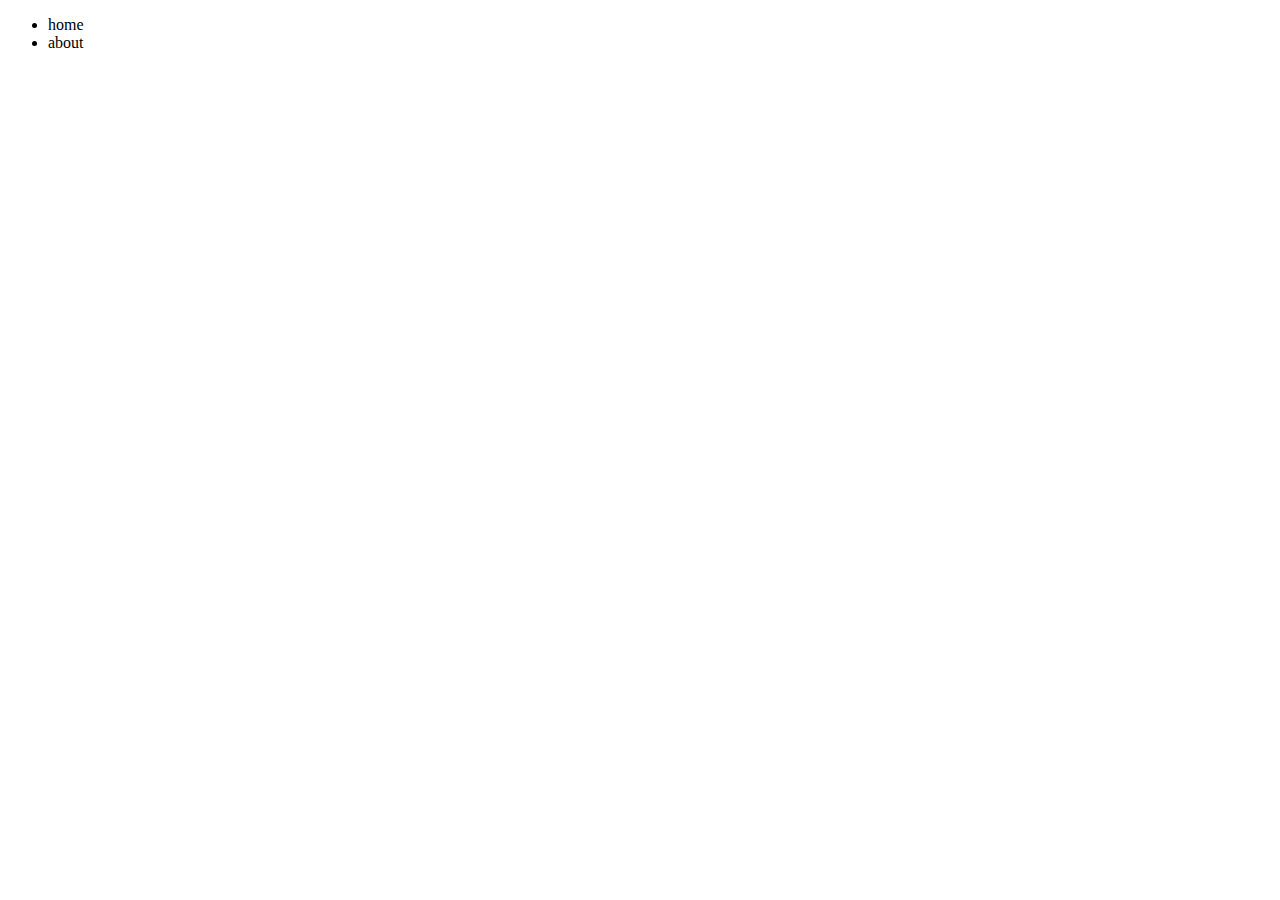
==== index.html @ 9b4b5ecd "create style.css" ====
<!DOCTYPE html>
<html lang="en">
  <head>
    <meta charset="UTF-8" />
    <meta name="viewport" content="width=device-width, initial-scale=1.0" />
    <link rel="stylesheet" href="css/style.css">
    <title>Document</title>
  </head>
  <body>
    <nav>
      <ul>
        <li>home</li>
        <li>about</li>
      </ul>
    </nav>
  </body>
</html>
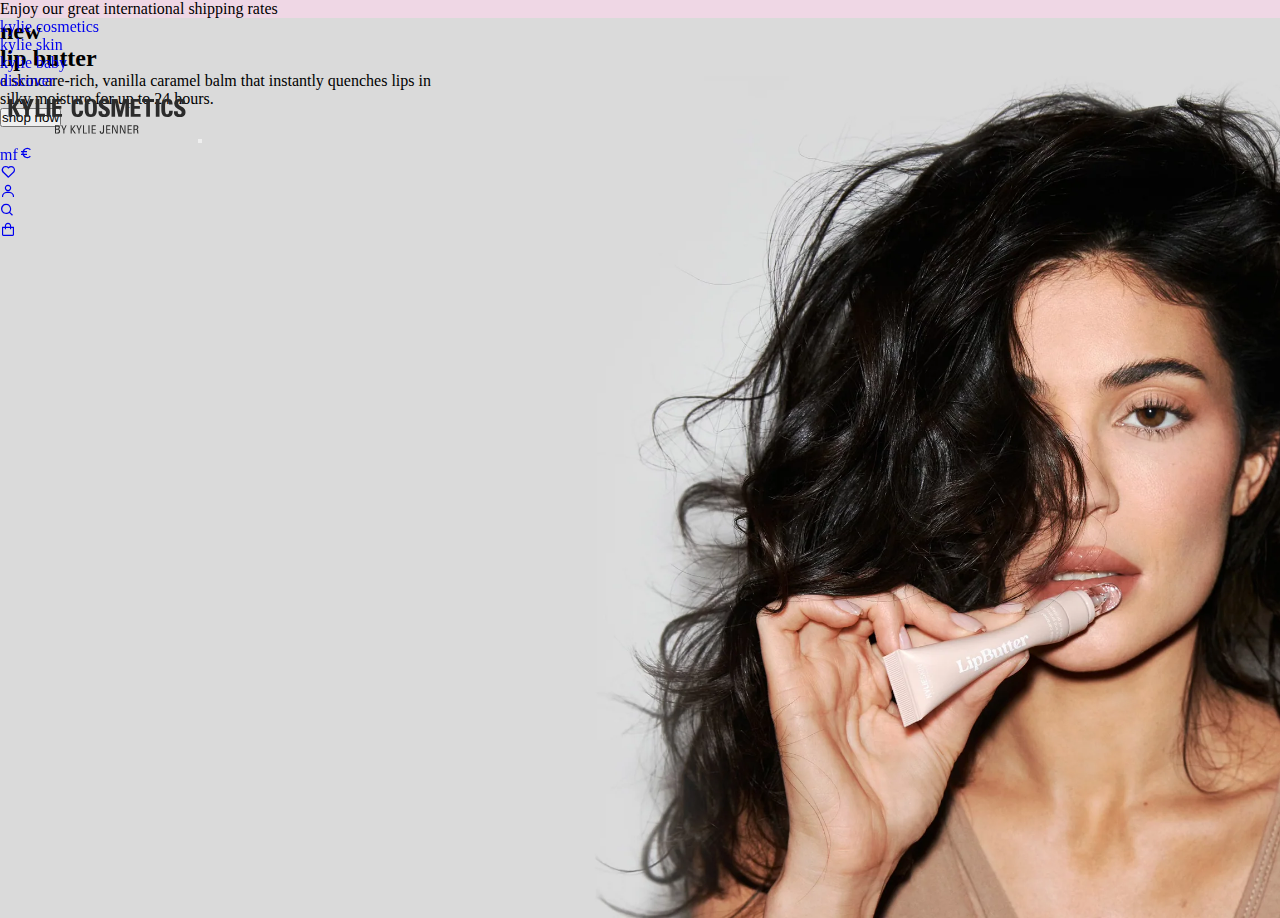
==== commit d0ef3567: "creat asssests" ====
--- a/index.html
+++ b/index.html
@@ -3,15 +3,103 @@
   <head>
     <meta charset="UTF-8" />
     <meta name="viewport" content="width=device-width, initial-scale=1.0" />
-    <link rel="stylesheet" href="css/style.css">
+    <link
+      href="https://unpkg.com/boxicons@2.1.4/css/boxicons.min.css"
+      rel="stylesheet"
+    />
+    <link rel="stylesheet" href="css/style.css" />
+    <link
+      href="https://cdn.jsdelivr.net/npm/bootstrap@5.3.2/dist/css/bootstrap.min.css"
+      rel="stylesheet"
+      integrity="sha384-T3c6CoIi6uLrA9TneNEoa7RxnatzjcDSCmG1MXxSR1GAsXEV/Dwwykc2MPK8M2HN"
+      crossorigin="anonymous"
+    />
     <title>Document</title>
   </head>
   <body>
-    <nav>
-      <ul>
-        <li>home</li>
-        <li>about</li>
-      </ul>
+    <nav class="navbar bg-body-tertiary p-0 ">
+      <div class="container-fluid" id="pink-nav">
+        <span class="navbar-text">
+          Enjoy our great international shipping rates
+        </span>
+      </div>
     </nav>
+    <nav class="navbar navbar-expand-lg w-100  " id="nav">
+      <div class="container-fluid w-100 ">
+        <div class="collapse navbar-collapse   " id="navbarNav">
+          <ul class="navbar-nav justify-content-between">
+            <li class="nav-item">
+              <a class="nav-link .active" href="#">kylie cosmetics</a>
+            </li>
+            <li class="nav-item">
+              <a class="nav-link" href="#">kylie skin</a>
+            </li>
+            <li class="nav-item">
+              <a class="nav-link" href="#">kylie baby</a>
+            </li>
+            <li class="nav-item">
+              <a class="nav-link" href="#">discover</a>
+            </li>
+            <a class="navbar-brand" href="#"
+              ><svg
+                width="194"
+                height="51"
+                viewBox="0 0 194 51"
+                fill="none"
+                xmlns="http://www.w3.org/2000/svg"
+              >
+                <path
+                  d="M16.5781 9.01584H20.6651L15.6978 16.9761L20.6651 26.7685H16.5152L12.3024 17.6711H12.2396V26.7685H8.52979V9.01584H12.2396V16.5971H12.3024L16.5781 9.01584V9.01584ZM25.1923 26.7054H28.9021V20.5772L33.8694 8.95265H30.0967L27.2673 16.4707L24.6264 8.95265H20.5394L25.1294 20.5772V26.7054H25.1923ZM44.9358 26.7054V23.7361H39.4026V8.95265H35.6928V26.7054H44.9358ZM46.6964 26.7054H50.4062V8.95265H46.6964V26.7054ZM62.0385 26.7054V23.9888H55.8765V18.8083H61.3468V16.0916H55.8765V11.7324H61.787V9.01584H52.1667V26.7685H62.0385V26.7054ZM115.107 26.7054V12.996H115.17L118.377 26.7054H121.898L125.293 12.996H125.356V26.7054H128.94V8.95265H123.218L120.263 21.0194H120.2L117.434 8.95265H111.523V26.7054H115.107V26.7054ZM140.572 26.7054V23.9888H134.41V18.8083H139.881V16.0916H134.41V11.7324H140.321V9.01584H130.701V26.7685H140.572V26.7054ZM142.144 9.01584V11.9851H146.231V26.7685H149.941V11.9851H154.028V9.01584H142.144ZM159.499 26.7054V8.95265H155.789V26.7054H159.499ZM77.7579 27.0213C81.2161 27.0213 83.1024 25.505 83.1024 20.7667H79.4555C79.3927 22.1566 79.4555 24.3678 77.7579 24.3678C75.6829 24.3678 75.4314 22.4093 75.4314 17.8606C75.4314 13.3119 75.6829 11.3534 77.7579 11.3534C78.8268 11.3534 79.2669 12.2379 79.2669 14.5754H82.9138C83.0396 10.7848 81.5305 8.69995 77.7579 8.69995C71.6587 8.69995 71.6587 13.1855 71.6587 17.8606C71.6587 22.4725 71.6587 27.0213 77.7579 27.0213V27.0213ZM90.7735 27.0213C96.8726 27.0213 96.8726 22.4725 96.8726 17.8606C96.8726 13.1855 96.8726 8.69995 90.7735 8.69995C84.6744 8.69995 84.6744 13.1855 84.6744 17.8606C84.7372 22.4725 84.7373 27.0213 90.7735 27.0213ZM90.7735 24.3678C88.6985 24.3678 88.447 22.4093 88.447 17.8606C88.447 13.3119 88.6985 11.3534 90.7735 11.3534C92.8484 11.3534 93.0999 13.3119 93.0999 17.8606C93.1628 22.4093 92.9113 24.3678 90.7735 24.3678ZM109.888 21.9039C109.888 16.3444 102.469 16.5971 102.469 13.2487C102.469 12.0483 103.16 11.3534 104.355 11.3534C105.864 11.3534 106.053 12.6801 106.053 14.0068H109.637C109.888 10.2794 108.128 8.69995 104.481 8.69995C99.9536 8.69995 98.6332 10.9111 98.6332 13.6909C98.6332 18.9978 106.053 19.1873 106.053 22.3462C106.053 23.5465 105.424 24.3678 104.166 24.3678C102.154 24.3678 102.091 22.9147 102.091 21.2721H98.5074C98.3188 24.3678 99.1362 27.0213 103.726 27.0213C106.556 27.0213 109.888 26.4527 109.888 21.9039V21.9039ZM167.421 27.0213C170.879 27.0213 172.766 25.505 172.766 20.7667H169.119C169.056 22.1566 169.119 24.3678 167.421 24.3678C165.346 24.3678 165.095 22.4093 165.095 17.8606C165.095 13.3119 165.346 11.3534 167.421 11.3534C168.49 11.3534 168.93 12.2379 168.93 14.5754H172.577C172.703 10.7848 171.194 8.69995 167.421 8.69995C161.322 8.69995 161.322 13.1855 161.322 17.8606C161.322 22.4725 161.322 27.0213 167.421 27.0213V27.0213ZM185.53 21.9039C185.53 16.3444 178.11 16.5971 178.11 13.2487C178.11 12.0483 178.802 11.3534 179.997 11.3534C181.506 11.3534 181.694 12.6801 181.694 14.0068H185.278C185.53 10.2794 183.769 8.69995 180.122 8.69995C175.595 8.69995 174.275 10.9111 174.275 13.6909C174.275 18.9978 181.694 19.1873 181.694 22.3462C181.694 23.5465 181.065 24.3678 179.808 24.3678C177.796 24.3678 177.733 22.9147 177.733 21.2721H174.023C173.835 24.3678 174.652 27.0213 179.242 27.0213C182.197 27.0213 185.53 26.4527 185.53 21.9039V21.9039ZM54.9962 35.2974V43.5104H57.5113C58.3916 43.5104 59.0204 43.3209 59.4605 42.9418C59.9007 42.5628 60.0893 41.9942 60.0893 41.1729C60.0893 40.6043 59.9635 40.0989 59.712 39.783C59.4605 39.4671 59.0204 39.2776 58.4545 39.2144V39.1512C59.3976 38.9617 59.8378 38.2667 59.8378 37.2559C59.8378 36.6241 59.6492 36.1819 59.2719 35.8028C58.8946 35.4238 58.3916 35.2974 57.7628 35.2974H54.9962V35.2974ZM56.0023 38.7722V36.1819H57.1969C57.6999 36.1819 58.0772 36.3083 58.3287 36.4978C58.5802 36.6873 58.706 37.0032 58.706 37.5086C58.706 37.9509 58.5802 38.2667 58.3287 38.5194C58.0772 38.709 57.6999 38.8353 57.1969 38.8353H56.0023V38.7722ZM56.0023 42.6259V39.6566H57.134C57.5742 39.6566 57.8886 39.7198 58.1401 39.783C58.3916 39.8462 58.5802 40.0357 58.706 40.2884C58.8317 40.5411 58.8946 40.7938 58.8946 41.1097C58.8946 41.6151 58.7689 41.9942 58.4545 42.2469C58.1401 42.4996 57.6371 42.6259 56.8825 42.6259H56.0023V42.6259ZM61.1582 35.2974L63.3589 40.162V43.5104H64.365V40.2252L66.6285 35.2974H65.5596L63.9248 39.2776L62.29 35.2974H61.1582ZM70.6527 35.2974V43.5104H71.7216V39.2144L74.614 43.5104H75.9344L72.7905 39.0249L75.7458 35.2974H74.5511L71.6587 38.8985V35.2974H70.6527ZM76.3117 35.2974L78.5124 40.162V43.5104H79.5184V40.2252L81.782 35.2974H80.7131L79.0783 39.2776L77.4435 35.2974H76.3117ZM83.0396 35.2974V43.5104H87.0637V42.6259H84.0456V35.2974H83.0396ZM88.447 35.2974V43.5104H89.5159V35.2974H88.447ZM91.6538 35.2974V43.5104H95.9294V42.6259H92.6598V39.783H95.615V38.8985H92.6598V36.2451H95.8037V35.3606H91.6538V35.2974ZM102.972 35.2974V41.2361C102.972 41.7415 102.846 42.1205 102.657 42.3732C102.469 42.6259 102.154 42.8155 101.777 42.8155C101.463 42.8155 101.211 42.6891 101.023 42.4996C100.834 42.3101 100.771 41.8678 100.771 41.1729V40.9202H99.7021V41.2361C99.7021 42.1205 99.8907 42.7523 100.268 43.1314C100.645 43.5104 101.148 43.6999 101.84 43.6999C102.594 43.6999 103.16 43.5104 103.475 43.1314C103.852 42.7523 104.041 42.1837 104.041 41.4256V35.2974H102.972V35.2974ZM106.178 35.2974V43.5104H110.454V42.6259H107.184V39.783H110.14V38.8985H107.184V36.2451H110.328V35.3606H106.178V35.2974ZM112.089 35.2974V43.5104H113.032V36.3714L116.302 43.5104H117.685V35.2974H116.742V42.3101L113.535 35.2974H112.089V35.2974ZM119.886 35.2974V43.5104H120.829V36.3714L124.099 43.5104H125.482V35.2974H124.539V42.3101L121.332 35.2974H119.886ZM127.62 35.2974V43.5104H131.895V42.6259H128.626V39.783H131.581V38.8985H128.626V36.2451H131.77V35.3606H127.62V35.2974ZM133.467 35.2974V43.5104H134.536V39.7198H135.416C135.919 39.7198 136.234 39.783 136.422 39.8462C136.611 39.9093 136.737 40.0357 136.863 40.2252C136.988 40.4147 137.051 40.6675 137.051 41.0465L137.114 41.6783L137.177 42.5628C137.177 42.6891 137.177 42.8787 137.24 43.005C137.303 43.1314 137.303 43.3209 137.366 43.4472H138.435C138.246 42.6891 138.183 41.9942 138.183 41.2992C138.183 40.6043 138.057 40.0989 137.932 39.783C137.806 39.4671 137.429 39.2144 136.863 39.1512C137.366 39.088 137.68 38.8353 137.994 38.5194C138.309 38.2036 138.372 37.7613 138.372 37.2559C138.372 36.6241 138.183 36.1187 137.869 35.7397C137.491 35.3606 137.051 35.1711 136.485 35.1711H133.467V35.2974ZM136.045 36.2451C136.423 36.2451 136.737 36.3714 136.926 36.561C137.114 36.7505 137.24 37.0664 137.24 37.5086C137.24 37.9509 137.114 38.2667 136.926 38.5194C136.674 38.7722 136.36 38.8985 135.857 38.8985H134.599V36.2451H136.045Z"
+                  fill="#2B2B2B"
+                ></path>
+              </svg>
+            </a>
+            <button
+              class="navbar-toggler"
+              type="button"
+              data-bs-toggle="collapse"
+              data-bs-target="#navbarNav"
+              aria-controls="navbarNav"
+              aria-expanded="false"
+              aria-label="Toggle navigation"
+            >
+              <span class="navbar-toggler-icon"></span>
+            </button>
+            <li class="nav-item">
+              <a class="nav-link" href="#">mf<i class="bx bx-euro"></i></a>
+            </li>
+            <li class="nav-item">
+              <a class="nav-link" href="#"><i class="bx bx-heart"></i></a>
+            </li>
+            <li class="nav-item">
+              <a class="nav-link" href="#"><i class="bx bx-user"></i></a>
+            </li>
+            <li class="nav-item">
+              <a class="nav-link" href="#"><i class="bx bx-search"></i></a>
+            </li>
+            <li class="nav-item">
+              <a class="nav-link" href="#"
+                ><i class="bx bx-shopping-bag"></i
+              ></a>
+            </li>
+          </ul>
+        </div>
+      </div>
+    </nav>
+
+    <section id="banner">
+      <h2>
+        new <br />
+        lip butter
+      </h2>
+      <p>a skincare-rich, vanilla caramel balm that instantly quenches lips in <br>silky moisture for up to 24 hours.</p>
+      <button type="button" class="btn btn-outline-dark">shop now</button>
+    </section>
+
+    <script
+      src="https://cdn.jsdelivr.net/npm/bootstrap@5.3.2/dist/js/bootstrap.bundle.min.js"
+      integrity="sha384-C6RzsynM9kWDrMNeT87bh95OGNyZPhcTNXj1NW7RuBCsyN/o0jlpcV8Qyq46cDfL"
+      crossorigin="anonymous"
+    ></script>
   </body>
 </html>
--- a/css/style.css
+++ b/css/style.css
@@ -0,0 +1,25 @@
+*{
+    padding: 0;
+    margin: 0;
+    box-sizing: border-box;
+    text-decoration: none;
+}
+#pink-nav{
+    background-color: #EFD7E5;
+    justify-content: center;
+}
+#nav{
+    background-color: transparent;
+    position: fixed;
+}
+#nav:hover{
+    background-color: white;
+}
+#banner{
+    top: 0%;
+    height: 100vh;
+    background-image: url(../assests/020724_Lip-Butter_Site-Assets_Desktop_Kylie_REV-1.webp);
+    background-repeat: no-repeat;
+    background-size: cover;
+
+}